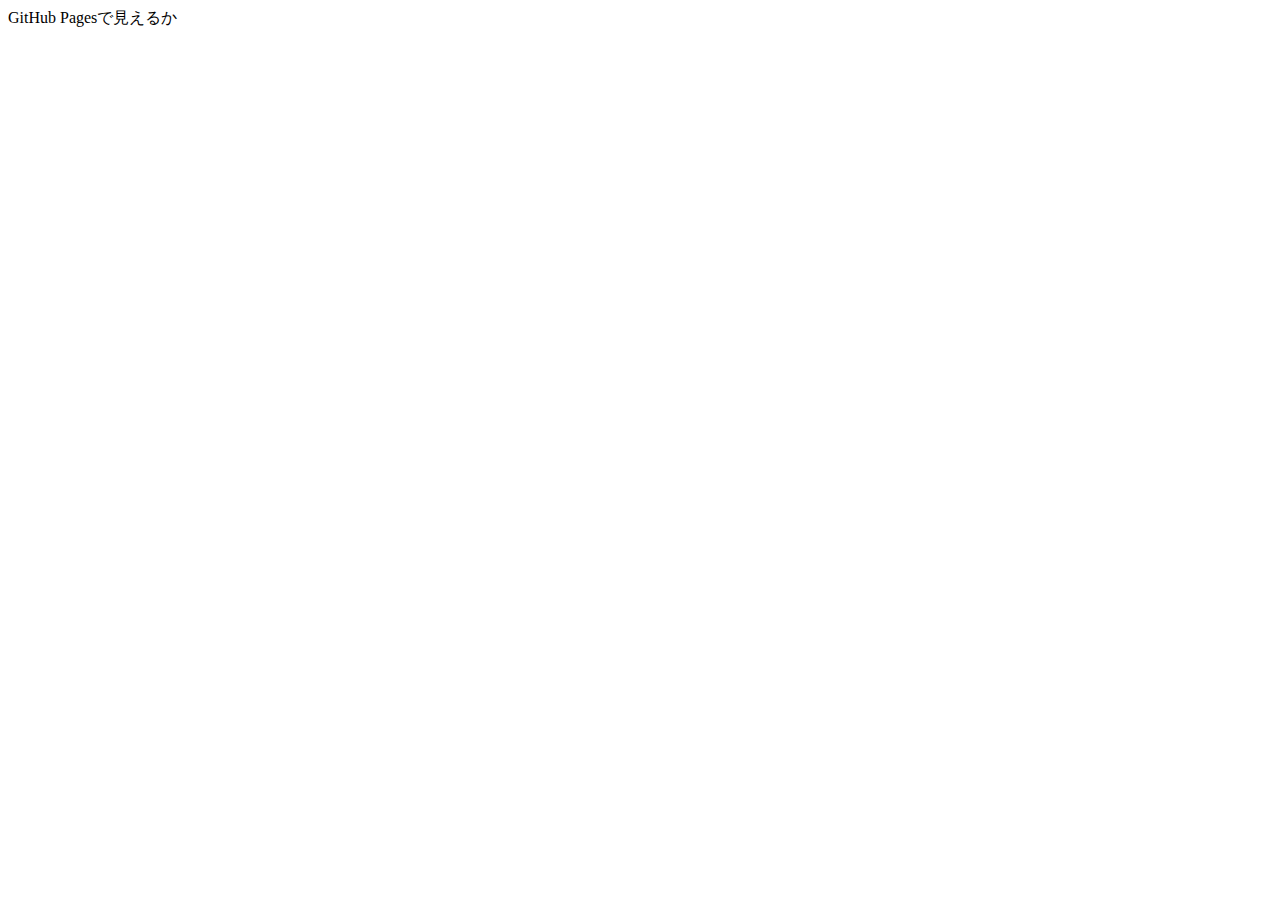
==== docs/index.html @ 12fd0fff "改良二回目" ====
<!DOCTYPE html>
<html lang="jp">
<head>
    <meta charset="UTF-8">
    <meta name="viewport" content="width=device-width, initial-scale=1.0">
    <title>サンプル</title>
</head>
<body>
    GitHub Pagesで見えるか
</body>
</html>
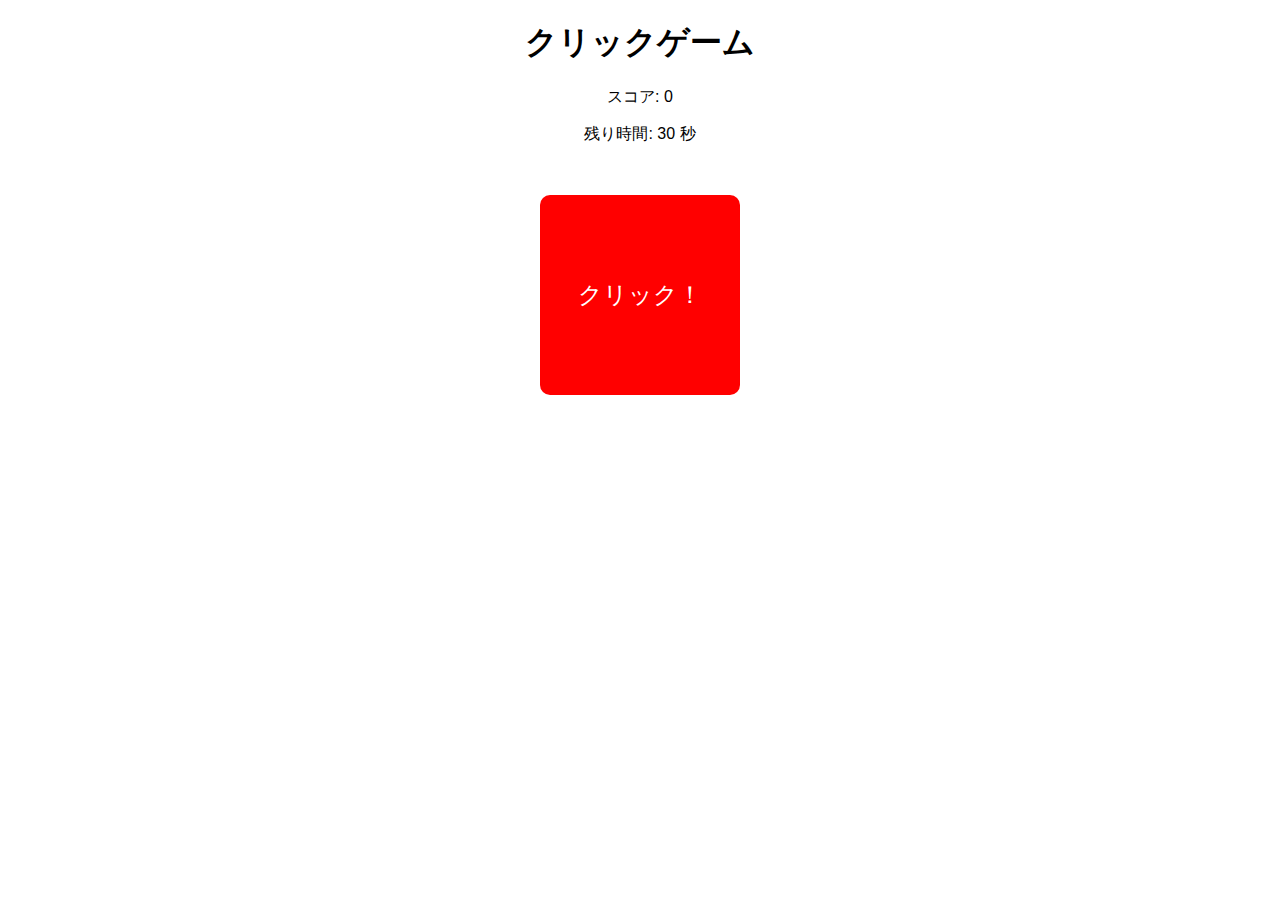
==== commit bc186cd7: "提出" ====
--- a/docs/index.html
+++ b/docs/index.html
@@ -1,11 +1,82 @@
 <!DOCTYPE html>
-<html lang="jp">
+<html lang="ja">
 <head>
     <meta charset="UTF-8">
     <meta name="viewport" content="width=device-width, initial-scale=1.0">
-    <title>サンプル</title>
+    <link rel="stylesheet" href="click_game_styles.css">
+    <title>クリックゲーム</title>
 </head>
 <body>
-    GitHub Pagesで見えるか
+    <h1>クリックゲーム</h1>
+    <p>スコア: <span id="score">0</span></p>
+    <p>残り時間: <span id="timer">30</span> 秒</p>
+    <div id="game-area">クリック！</div>
+    
+    <script>
+        let score = 0;
+        let timeLeft = 30;
+        let gameActive = true;
+
+        document.getElementById("game-area").addEventListener("click", function() {
+            if (gameActive) {
+                score++;
+                document.getElementById("score").textContent = score;
+            }
+        });
+
+        //+10ボタン判定
+        function createBonusButton() {
+            if (!gameActive) return;
+
+            let button = document.createElement("button");
+            button.textContent = "+10";
+            button.classList.add("bonus-button");
+            
+            let x = Math.random() * (window.innerWidth - 60);
+            let y = Math.random() * (window.innerHeight - 60);
+            
+            button.style.left = `${x}px`;
+            button.style.top = `${y}px`;
+            
+            button.addEventListener("click", function() {
+                if (gameActive) {
+                    score += 10;
+                    document.getElementById("score").textContent = score;
+                    button.remove();
+                }
+            });
+            
+            document.body.appendChild(button);
+            
+            setTimeout(() => button.remove(), 3000);
+        }
+        
+        //+10ボタン発生判定
+        function spawnBonusButton() {
+            if (!gameActive) return;
+            
+            setTimeout(() => {
+                createBonusButton();
+                spawnBonusButton();
+            }, Math.random() * 5000 + 2000);
+        }
+        
+        //タイマー
+        function startTimer() {
+            let timerInterval = setInterval(() => {
+                if (timeLeft > 0) {
+                    timeLeft--;
+                    document.getElementById("timer").textContent = timeLeft;
+                } else {
+                    clearInterval(timerInterval);
+                    gameActive = false;
+                    alert("ゲーム終了！スコア: " + score);
+                }
+            }, 1000);
+        }
+        
+        spawnBonusButton();
+        startTimer();
+    </script>
 </body>
-</html>+</html>
--- a/docs/click_game_styles.css
+++ b/docs/click_game_styles.css
@@ -0,0 +1,33 @@
+body {
+    text-align: center;
+    font-family: Arial, sans-serif;
+    position: relative;
+}
+
+#game-area {
+    width: 200px;
+    height: 200px;
+    background-color: red;
+    margin: 50px auto;
+    display: flex;
+    align-items: center;
+    justify-content: center;
+    font-size: 24px;
+    color: white;
+    cursor: pointer;
+    border-radius: 10px;
+    user-select: none;
+}
+
+.bonus-button {
+    position: absolute;
+    width: 50px;
+    height: 50px;
+    background-color: blue;
+    color: white;
+    border: none;
+    border-radius: 50%;
+    font-size: 16px;
+    cursor: pointer;
+    user-select: none;
+}
